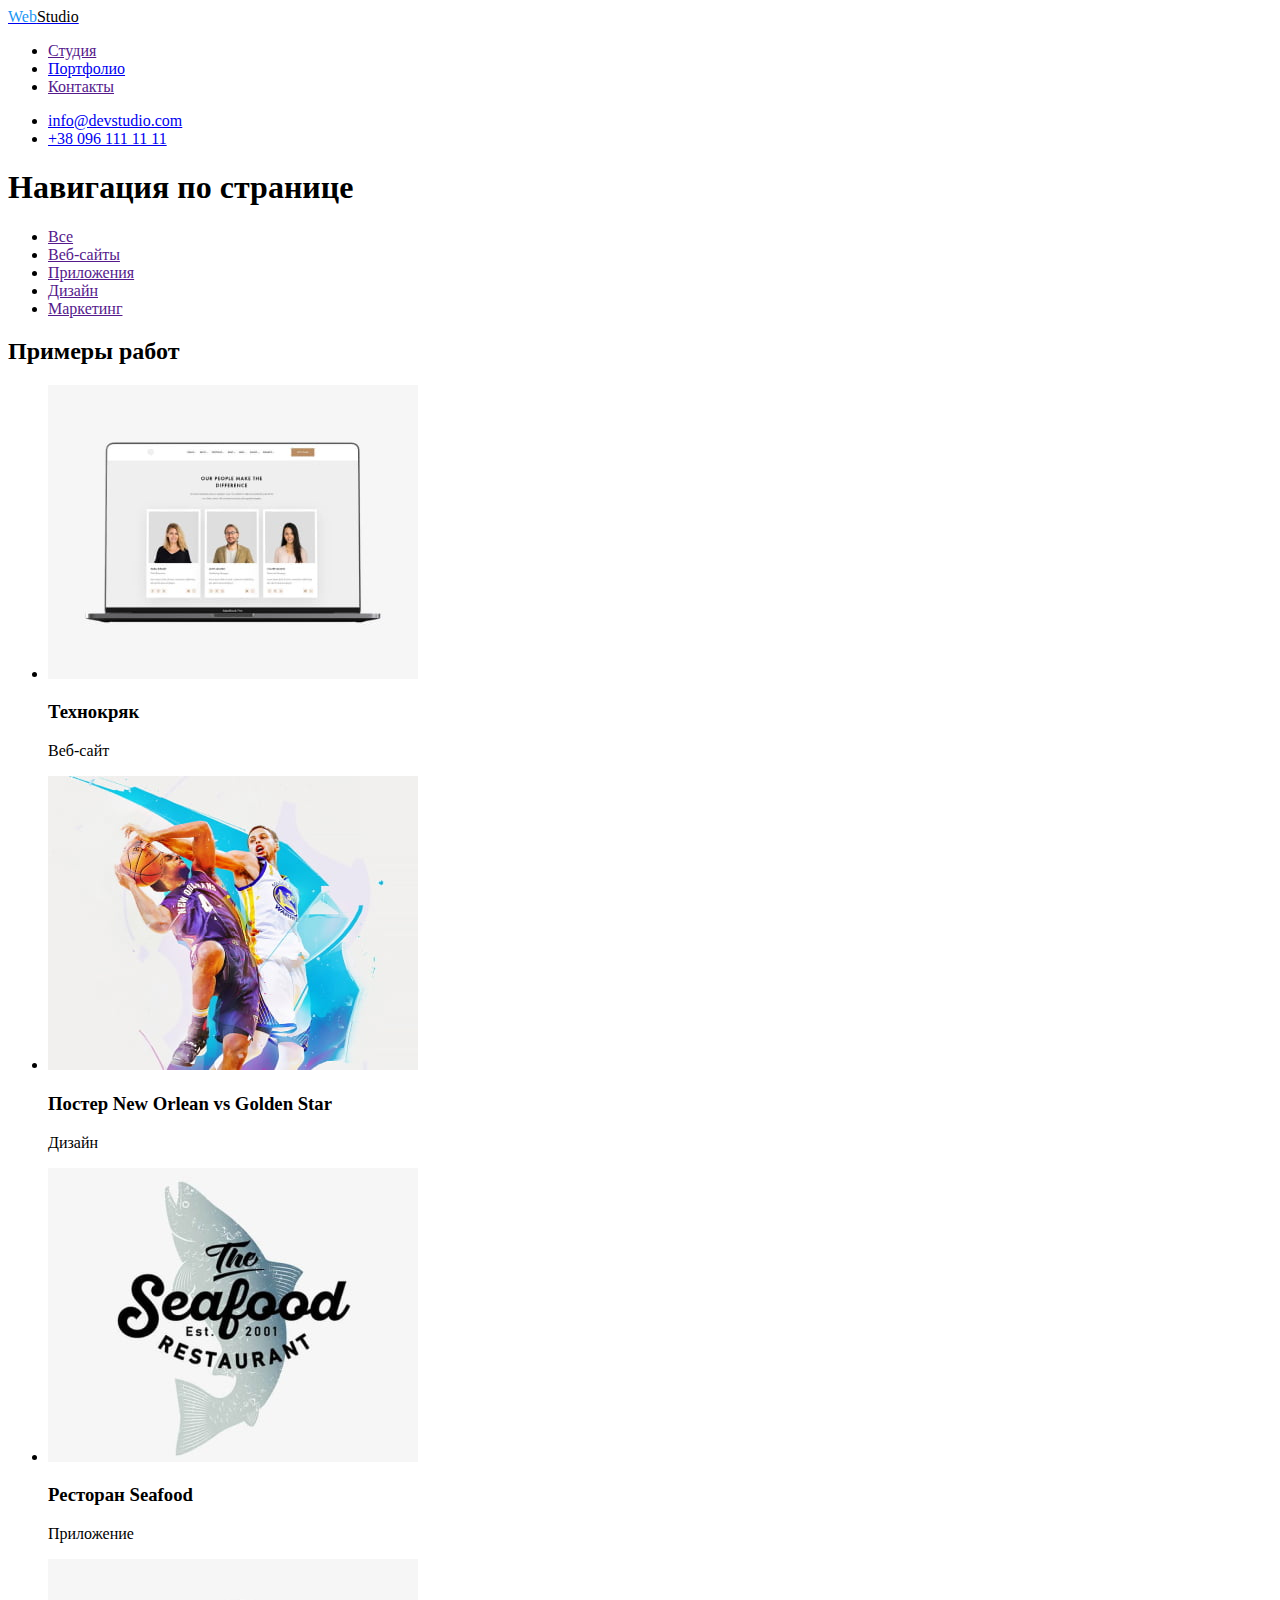
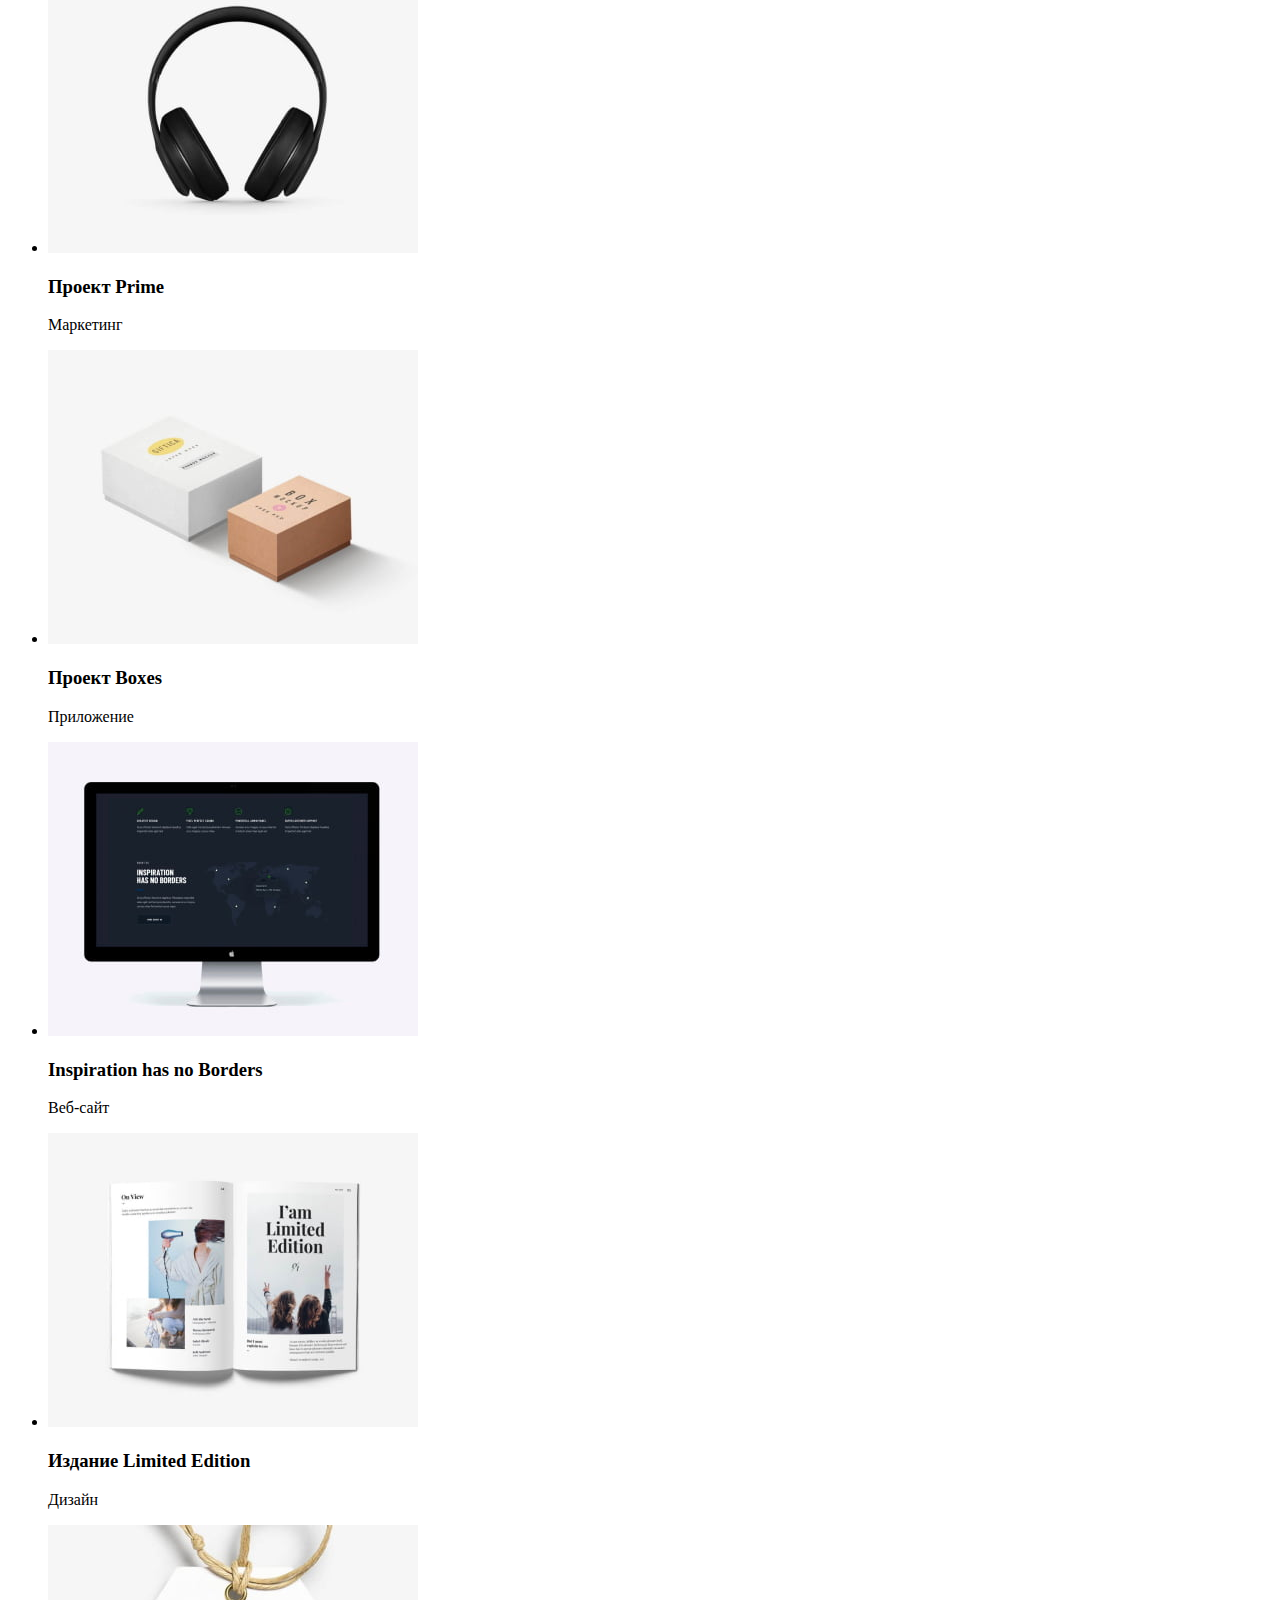
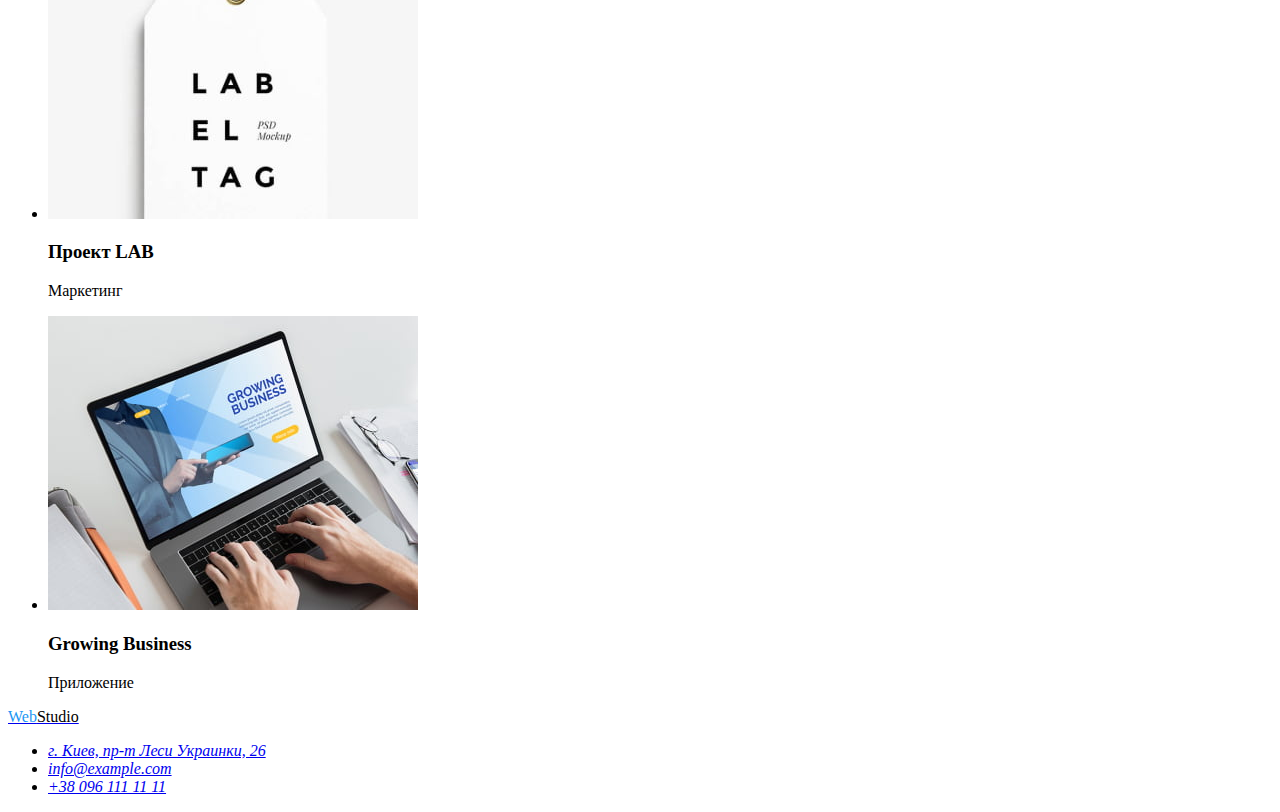
==== portfolio.html @ e067e867 "added h1,h2,h3" ====
<!DOCTYPE html>
<html lang="en">
<head>
    <meta charset="UTF-8">
    <meta http-equiv="X-UA-Compatible" content="IE=edge">
    <meta name="viewport" content="width=device-width, initial-scale=1.0">
    <title>Портфолио</title>
</head>
<body>
    <!--Шапка страницы-->
   
    <header>
        <nav>
    <a href="/">
        <span style= color:#2196F3;>Web</span><span style="color:black;">Studio</span>  
    </a>
<ul>
    <li><a href="">Студия</a></li>
    <li><a href="./portfolio.html">Портфолио</a></li>
    <li><a href="">Контакты</a></li>
</ul>
</nav>
<ul>
    <li><a href="mailto:info@devstudio.com">info@devstudio.com</a></li>
    <li><a href="tel:+380961111111">+38 096 111 11 11</a></li>
</ul>
    </header>

    <!--Навигация по странице-->
<main>
    <section>
        <h1>Навигация по странице</h1>
       <ul>
           <li>
            <a href="" class="link">Все</a>
           </li>
           <li>
            <a href="" class="link">Веб-сайты</a>
           </li>
           <li>
            <a href="" class="link">Приложения</a>
           </li>
           <li>
            <a href="" class="link">Дизайн</a>
           </li>
           <li>
            <a href="" class="link">Маркетинг</a>
           </li>
       </ul>
       </section>

    <!-- Примеры работ -->
       <section>
           <h2> Примеры работ </h2>
        <ul>
            <li>
                <img src="./Image/tekhnokryak.jpg" alt="Laptop">
                <h3>Технокряк</h3>
                <p>Веб-сайт</p>
            </li> 

                <li>
                    <img src="./Image/neworlean.jpg" alt="Bascketball players">
                    <h3>Постер New Orlean vs Golden Star</h3>
                    <p>Дизайн</p>
                </li>
            
                <li>
                    <img src="./Image/seafood.jpg" alt="Seafood restaurant">
                    <h3>Ресторан Seafood</h3>
                    <p>Приложение</p>
                </li>
            
                <li>
                    <img src="./Image/headphones.jpg" alt="Headphones">
                    <h3>Проект Prime</h3>
                    <p>Маркетинг</p>
                </li>

                <li>
                    <img src="./Image/boxes.jpg" alt="Two boxes">
                    <h3>Проект Boxes</h3>
                    <p>Приложение</p>
                </li>
                
                <li>
                    <img src="./Image/computer.jpg" alt="Computer">
                    <h3>Inspiration has no Borders</h3>
                <p>Веб-сайт</p>
                </li>

                <li>
                    <img src="./Image/journal.jpg" alt="Journal">
                    <h3>Издание Limited Edition</h3>
                <p>Дизайн</p>
                </li>

                <li>
                    <img src="./Image/tag.jpg" alt="Tag">
                    <h3>Проект LAB</h3>
                    <p>Маркетинг</p>
                </li>

                <li>
                    <img src="./Image/computerprinting.jpg" alt="Screen">
                    <h3>Growing Business</h3>
                    <p>Приложение</p>
                </li>
   
        </ul>  
    </section>
</main> 
<!--Футер с контактами-->
<footer> 
    <a href="/">
        <span style= color:#2196F3;>Web</span><span style="color:black;">Studio</span>  
    </a>  
    <address>
        <ul>
            <li>
                <a href="https://goo.gl/maps/d6wTE1Bdjpz8cAGcA" target="_blank" rel="noopener noreferrer">г. Киев, пр-т
                    Леси Украинки, 26</a> 
            </li>
            <li>
                <a href="mailto:info@devstudio.com">info@example.com</a> </li>
            <li><a href="tel:+380961111111">+38 096 111 11 11</a> </li>
        
        </ul>
    </address>
</footer> 
</body>
</html>
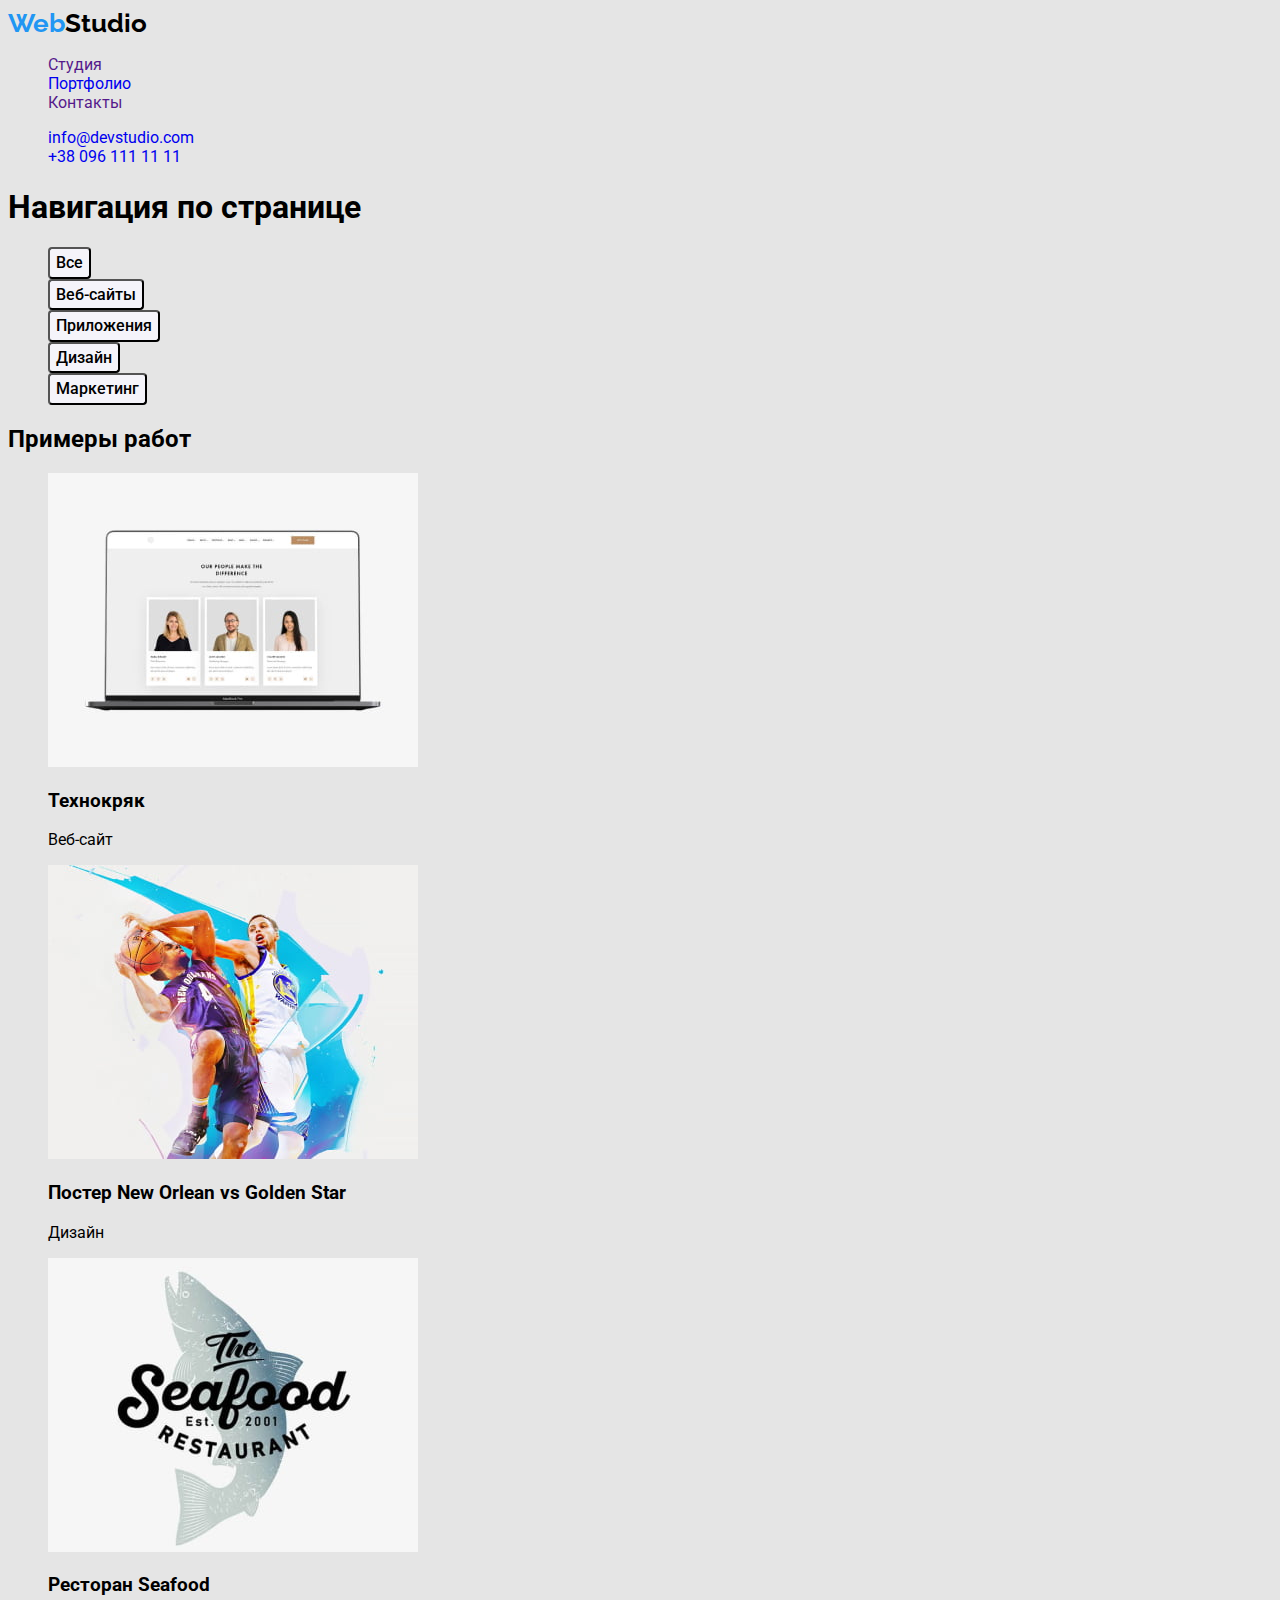
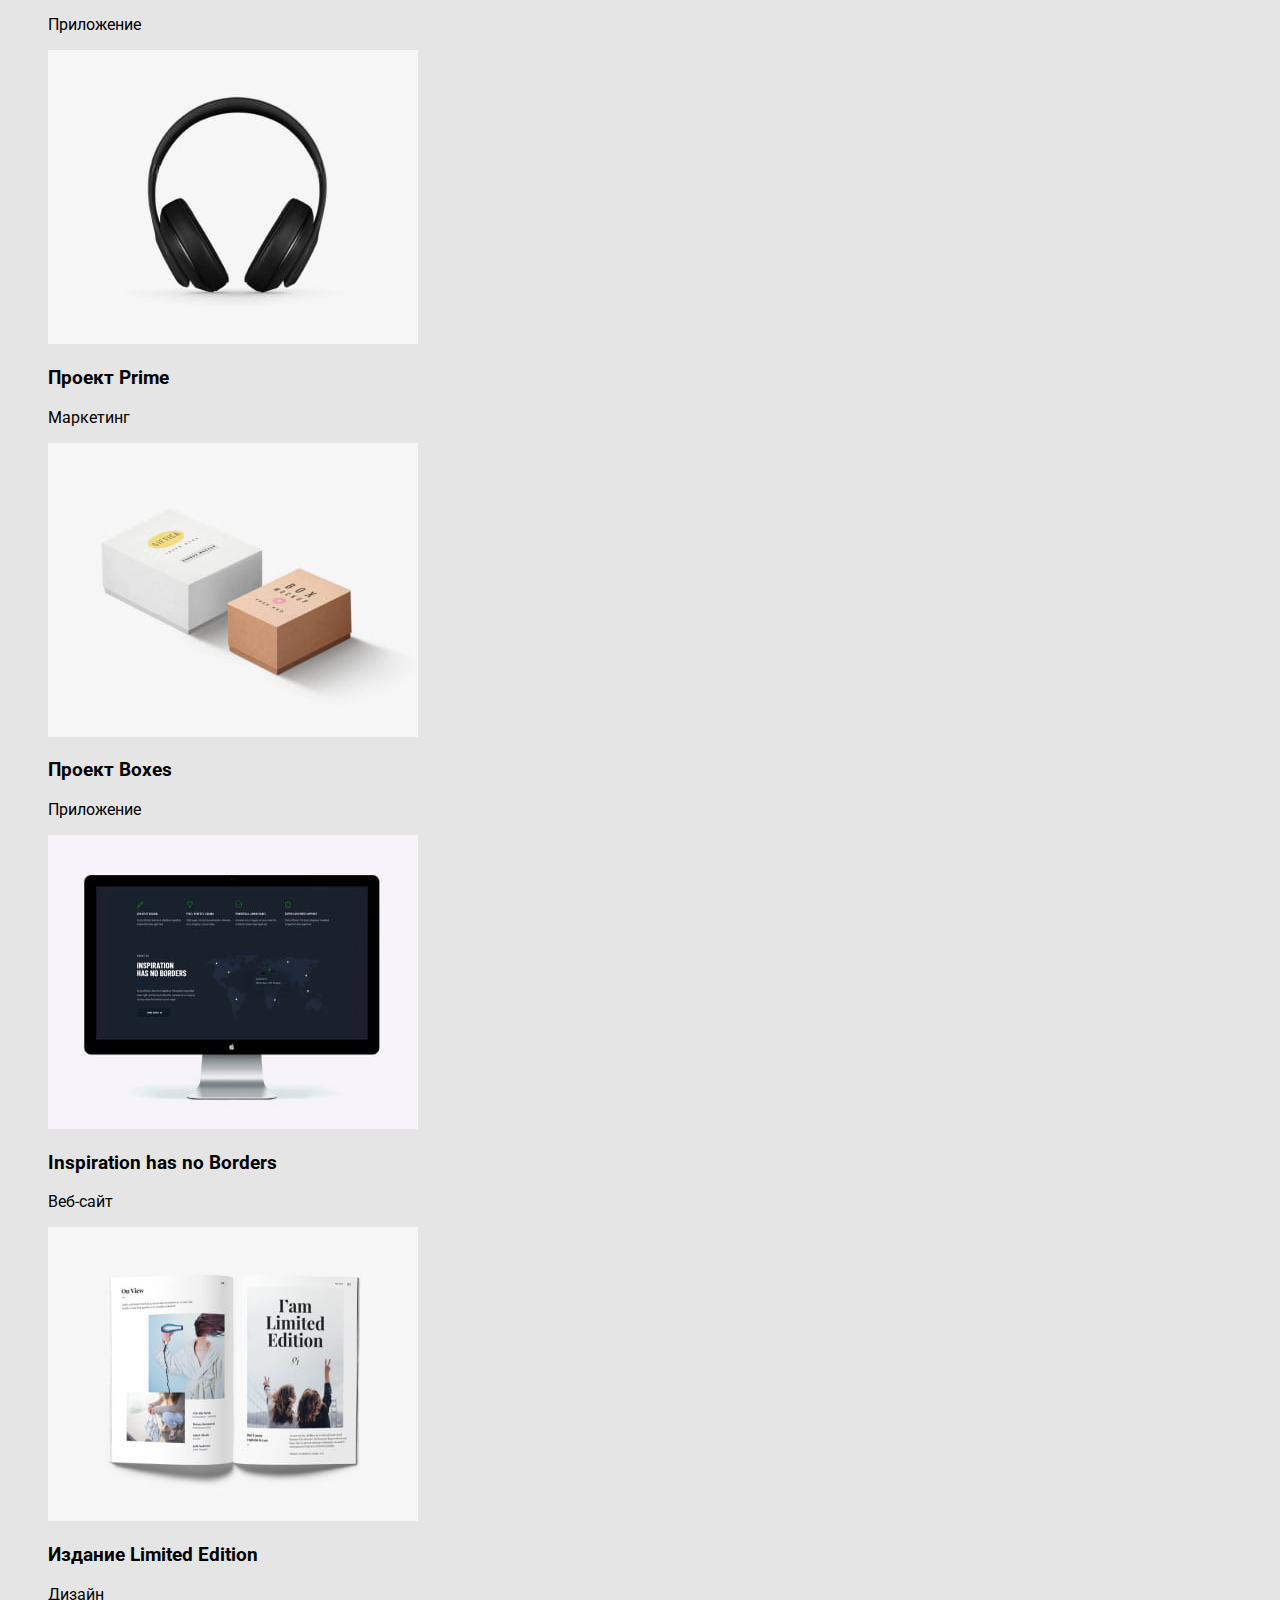
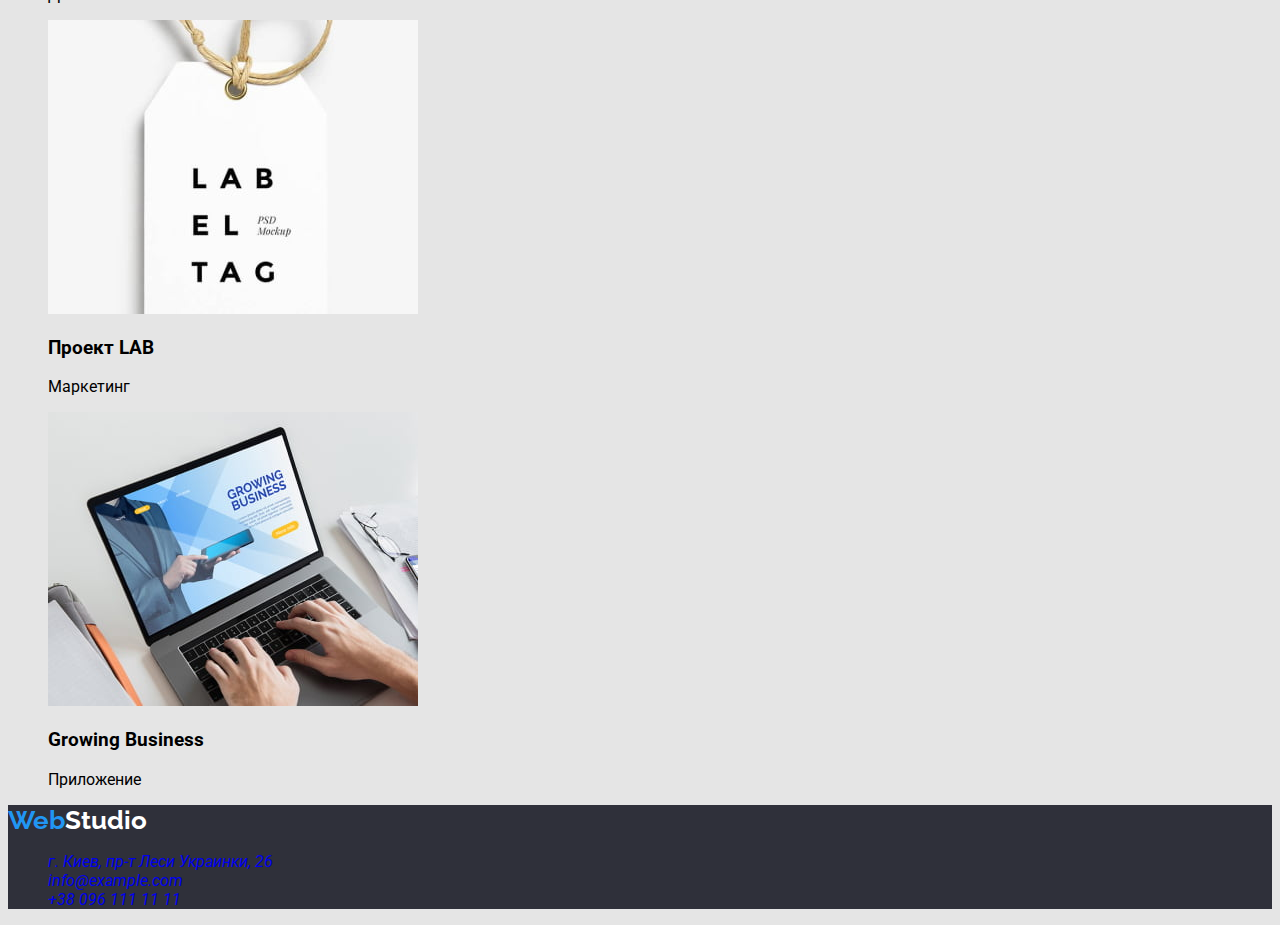
==== commit 5046f5a2: "added logo, bcg, css" ====
--- a/portfolio.html
+++ b/portfolio.html
@@ -5,6 +5,12 @@
     <meta http-equiv="X-UA-Compatible" content="IE=edge">
     <meta name="viewport" content="width=device-width, initial-scale=1.0">
     <title>Портфолио</title>
+
+    <link rel="preconnect" href="https://fonts.googleapis.com">
+    <link rel="preconnect" href="https://fonts.gstatic.com" crossorigin>
+    <link href="https://fonts.googleapis.com/css2?family=Raleway:wght@700&family=Roboto:wght@400;500;700;900&display=swap" rel="stylesheet">
+    
+    <link rel="stylesheet" href="./css/styles.css">
 </head>
 <body>
     <!--Шапка страницы-->
@@ -12,12 +18,12 @@
     <header>
         <nav>
     <a href="/">
-        <span style= color:#2196F3;>Web</span><span style="color:black;">Studio</span>  
+        <span class="logo-accent">Web</span><span class="logo-dark">Studio</span>  
     </a>
-<ul>
-    <li><a href="">Студия</a></li>
-    <li><a href="./portfolio.html">Портфолио</a></li>
-    <li><a href="">Контакты</a></li>
+    <ul class="menu-list">
+        <li><a class="menu-link" href="">Студия</a></li>
+        <li><a class="menu-link" href="./portfolio.html">Портфолио</a></li>
+        <li><a class="menu-link" href="">Контакты</a></li>
 </ul>
 </nav>
 <ul>
@@ -32,77 +38,77 @@
         <h1>Навигация по странице</h1>
        <ul>
            <li>
-            <a href="" class="link">Все</a>
+           <button type="button" class="nav-button">Все</button>
            </li>
            <li>
-            <a href="" class="link">Веб-сайты</a>
+            <button type="button" class="nav-button">Веб-сайты</button>
            </li>
            <li>
-            <a href="" class="link">Приложения</a>
+            <button type="button" class="nav-button">Приложения</button>
            </li>
            <li>
-            <a href="" class="link">Дизайн</a>
+            <button type="button" class="nav-button">Дизайн</button>
            </li>
            <li>
-            <a href="" class="link">Маркетинг</a>
+            <button type="button" class="nav-button">Маркетинг</button>
            </li>
        </ul>
        </section>
 
     <!-- Примеры работ -->
-       <section>
-           <h2> Примеры работ </h2>
+    <section>
+        <h2> Примеры работ </h2>
         <ul>
             <li>
-                <img src="./Image/tekhnokryak.jpg" alt="Laptop">
+                <img src="./Image/tekhnokryak.jpg" alt="Laptop" width="370">
                 <h3>Технокряк</h3>
                 <p>Веб-сайт</p>
             </li> 
 
                 <li>
-                    <img src="./Image/neworlean.jpg" alt="Bascketball players">
+                    <img src="./Image/neworlean.jpg" alt="Bascketball players" width="370">
                     <h3>Постер New Orlean vs Golden Star</h3>
                     <p>Дизайн</p>
                 </li>
             
                 <li>
-                    <img src="./Image/seafood.jpg" alt="Seafood restaurant">
+                    <img src="./Image/seafood.jpg" alt="Seafood restaurant" width="370">
                     <h3>Ресторан Seafood</h3>
                     <p>Приложение</p>
                 </li>
             
                 <li>
-                    <img src="./Image/headphones.jpg" alt="Headphones">
+                    <img src="./Image/headphones.jpg" alt="Headphones" width="370">
                     <h3>Проект Prime</h3>
                     <p>Маркетинг</p>
                 </li>
 
                 <li>
-                    <img src="./Image/boxes.jpg" alt="Two boxes">
+                    <img src="./Image/boxes.jpg" alt="Two boxes" width="370">
                     <h3>Проект Boxes</h3>
                     <p>Приложение</p>
                 </li>
                 
                 <li>
-                    <img src="./Image/computer.jpg" alt="Computer">
+                    <img src="./Image/computer.jpg" alt="Computer" width="370">
                     <h3>Inspiration has no Borders</h3>
                 <p>Веб-сайт</p>
                 </li>
 
                 <li>
-                    <img src="./Image/journal.jpg" alt="Journal">
+                    <img src="./Image/journal.jpg" alt="Journal" width="370">
                     <h3>Издание Limited Edition</h3>
                 <p>Дизайн</p>
                 </li>
 
                 <li>
-                    <img src="./Image/tag.jpg" alt="Tag">
+                    <img src="./Image/tag.jpg" alt="Tag" width="370">
                     <h3>Проект LAB</h3>
                     <p>Маркетинг</p>
                 </li>
 
                 <li>
-                    <img src="./Image/computerprinting.jpg" alt="Screen">
+                    <img src="./Image/computerprinting.jpg" alt="Screen" width="370">
                     <h3>Growing Business</h3>
                     <p>Приложение</p>
                 </li>
@@ -111,9 +117,9 @@
     </section>
 </main> 
 <!--Футер с контактами-->
-<footer> 
+<footer class="footer-color"> 
     <a href="/">
-        <span style= color:#2196F3;>Web</span><span style="color:black;">Studio</span>  
+        <span class="logo-accent">Web</span><span class="logo-white">Studio</span>  
     </a>  
     <address>
         <ul>
--- a/css/styles.css
+++ b/css/styles.css
@@ -0,0 +1,179 @@
+@import './_variables.css';
+
+body {
+    font-family: 'Roboto', sans-serif;
+    background-color: #E5E5E5;
+    color: var(--text-color);
+}
+
+/* Logo */
+.logo-accent {
+    font-family: var(--logo-font);
+    color: var(--logo-accent);
+    font-size: 26px;
+    font-weight: 700;
+    line-height: 1.2;
+}
+
+.logo-dark {
+    font-family: var(--logo-font);
+    color: var(--text-color);
+    font-size: 26px;
+    font-weight: 700;
+    line-height: 1.2; 
+}
+
+/* Menu */
+.menu.list .menu-link {
+    color: var(--text-color);
+    font-size: 14px;
+    font-weight: 500;
+    line-height: 1.14;
+}
+
+.menu.list .menu-link:hover {
+    font-family:inherit ;
+    color: var(--logo-accent);
+}
+
+ul {
+    list-style: none;
+}
+
+.header-section {
+    background-color: #FFFFFF;
+}
+
+/* Hero */
+.title {
+    font-family: var(--title-font);
+    color: var(--text-accent);
+    font-size: 44px;
+    font-weight: 900;
+    line-height: 1.4;
+    text-align: center;
+}
+
+.hero {
+    background-color: #2F303A;
+}
+
+.order-btn {
+    color: var(--text-accent);
+    font-weight: 700;
+    font-size: 16px;
+    line-height: 1.9em;
+    background: var(--logo-accent);
+    border-radius: 4px;
+    text-align: center;
+}
+
+/* Список преимуществ */
+
+.invisible-title {
+    visibility: hidden;
+}
+
+.advantages,
+.works {
+    background-color: #F5F4FA;
+}
+.section-title {
+    color: var(--text-color);
+    font-size: 36px;
+    font-weight: 700;
+    line-height: 1.17em;
+    text-align: center; 
+}
+
+.main-text {
+    color: var(--text-color);
+    font-size: 14px;
+    font-weight: 400;
+    line-height: 1.7em;
+}
+
+.list-title {
+    font-family: inherit;
+    color: var(--text-color);
+    font-size: 14px;
+    font-weight: 700;
+    line-height: 1.14em;
+}
+
+
+.name-title {
+    font-family: inherit;
+    color: var(--text-color);
+    font-size: 16px;
+    font-weight: 500;
+    line-height: 1.19em; 
+    text-align: center;
+}
+
+.position-title {
+    font-family: inherit;
+    color: var(--text-color);
+    font-size: 16px;
+    font-weight: 400;
+    line-height: 1.19em;
+    text-align: center;
+}
+
+
+
+
+
+.adress-info {
+    font-family: var(--font-family);
+    color: var(--text-accent);
+    font-weight: 400;
+    font-size: 14px;
+    line-height: 1.7em;
+    text-decoration: none;
+}
+
+.contact-info {
+    font-family: var(--font-family);
+    color: rgba(255, 255, 255, 0.6);
+    font-weight: 400;
+    font-size: 14px;   
+}
+
+a { 
+    text-decoration: none;
+}
+
+.nav-button {
+    color: var(--text-color);
+    font-weight: 500;
+    font-size: 16px;
+    line-height: 1.6em;
+    background: #F5F4FA;
+    border-radius: 4px;
+    text-align: center;
+    font-family: var(--font-family);
+}
+
+.nav-button:hover {
+    color: var(--text-accent);
+    font-weight: 500;
+    font-size: 16px;
+    line-height: 1.6em;
+    background: #2196F3;
+    border-radius: 4px;
+    text-align: center;
+    font-family: var(--font-family);
+}
+
+.footer-color {
+    background-color: #2F303A;
+}
+
+.logo-white {
+    font-family: var(--logo-font);
+    color: var(--text-accent);
+    font-size: 26px;
+    font-weight: 700;
+    line-height: 1.2; 
+}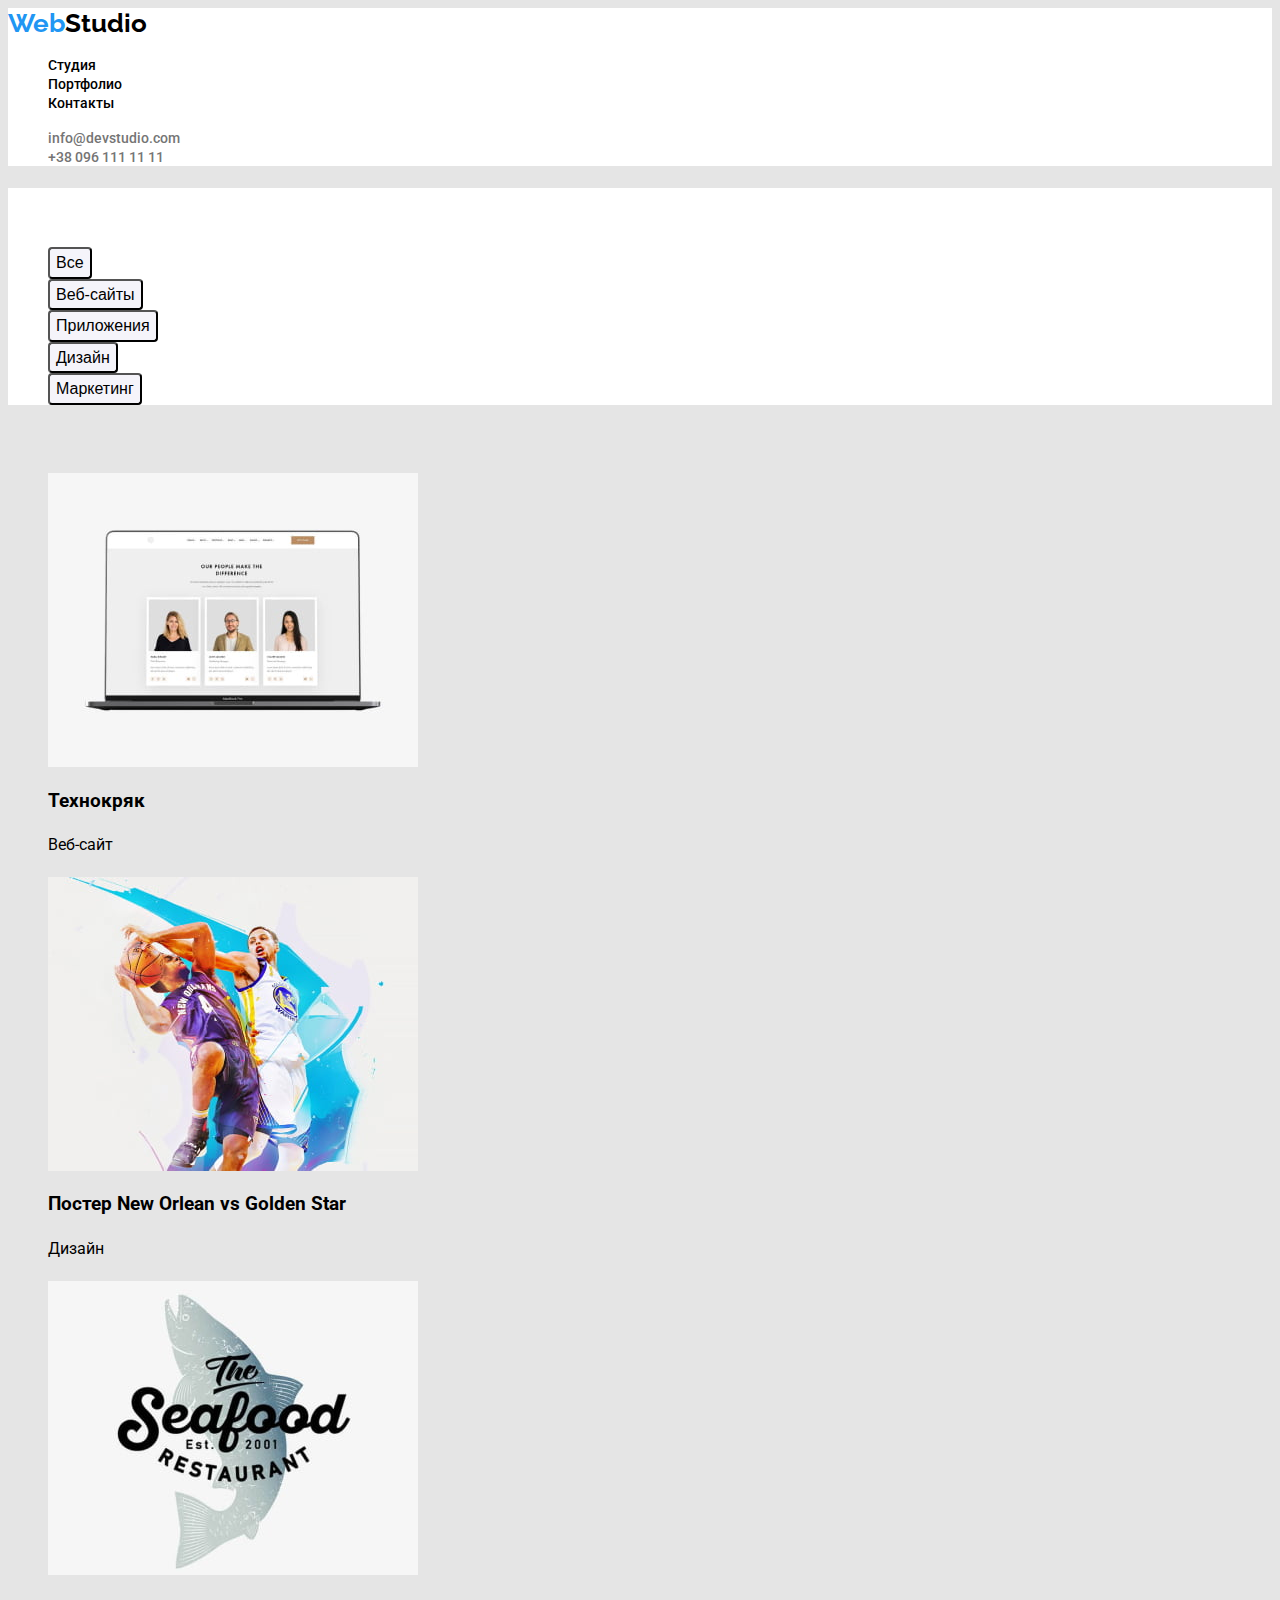
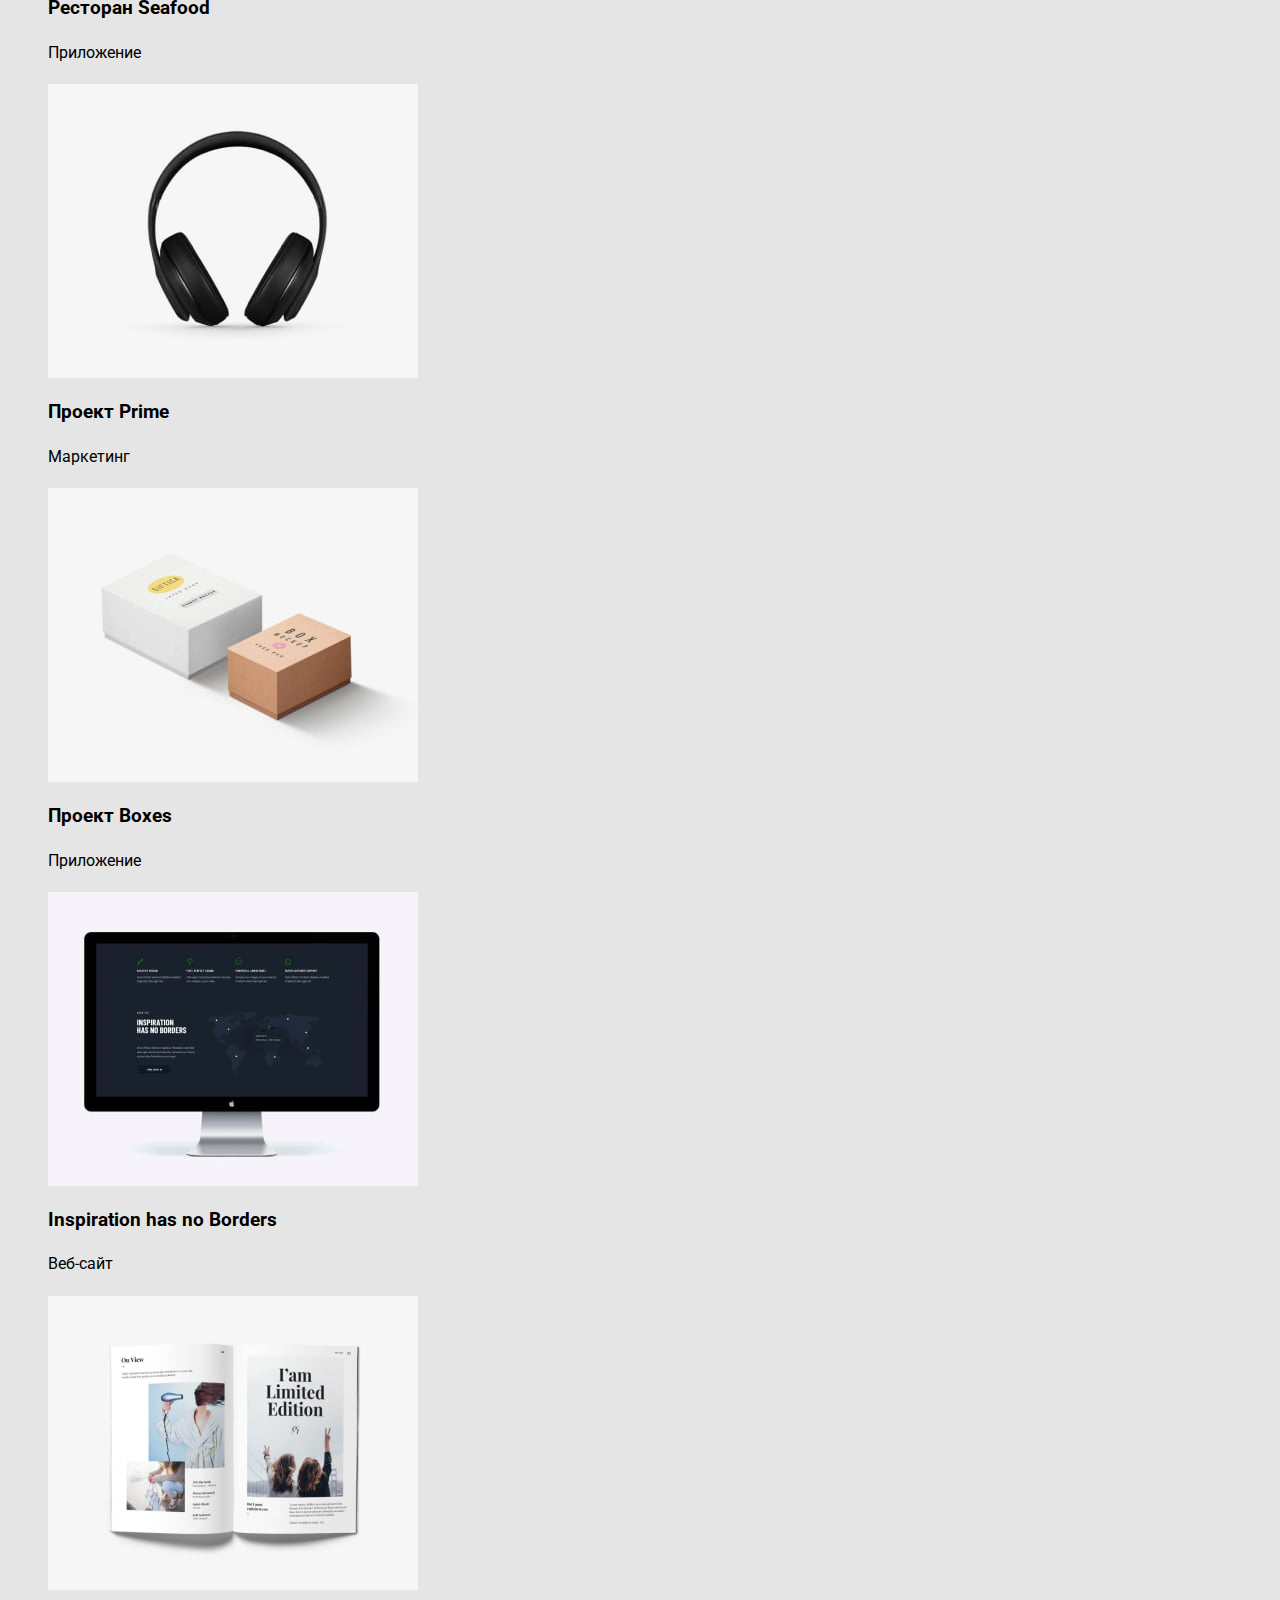
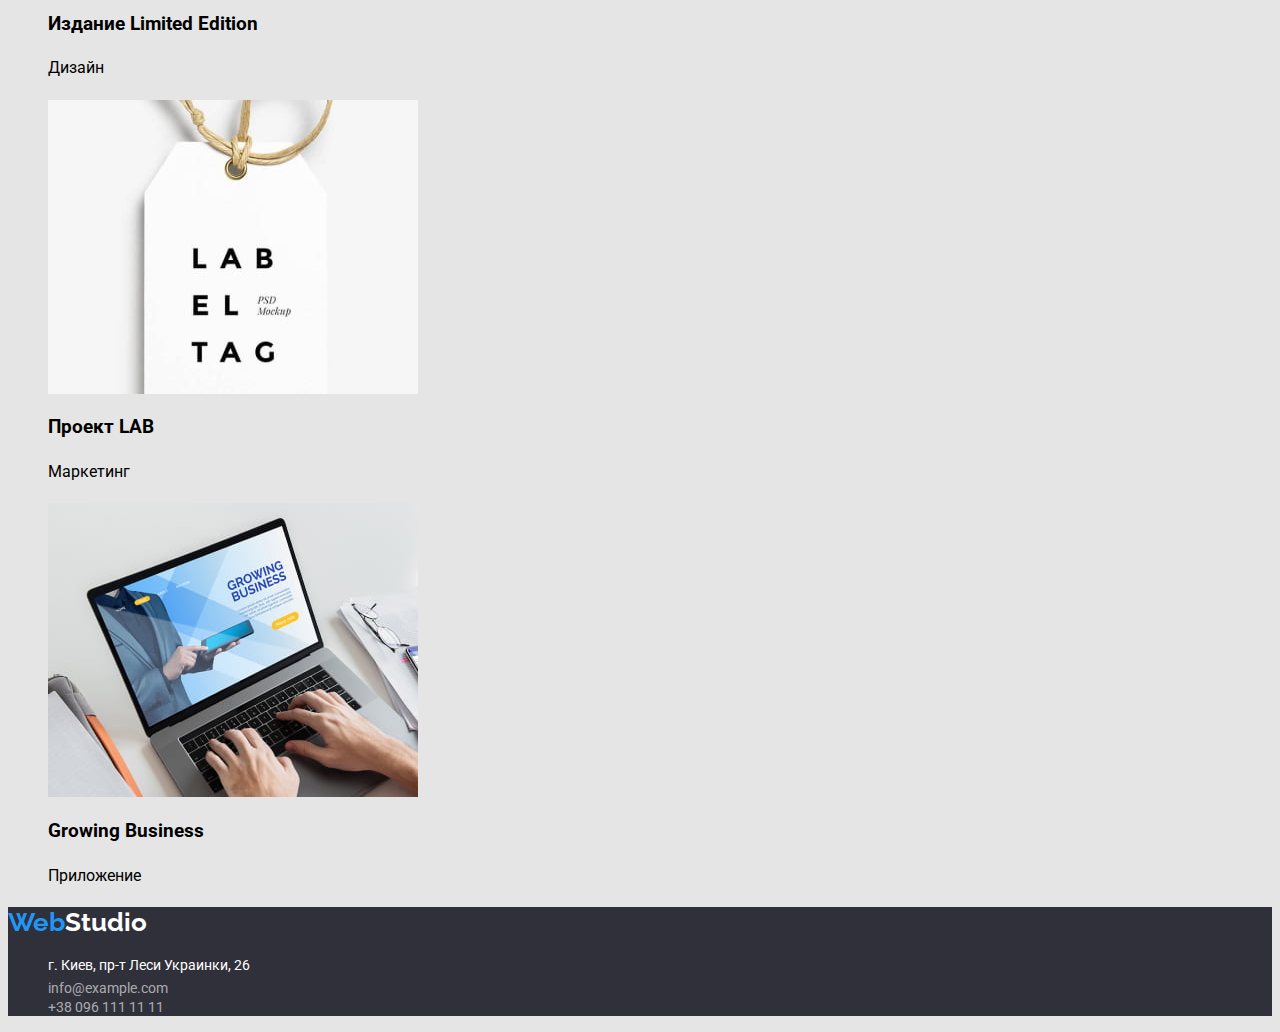
==== commit 6a787787: "portfolio page updated" ====
--- a/portfolio.html
+++ b/portfolio.html
@@ -15,27 +15,27 @@
 <body>
     <!--Шапка страницы-->
    
-    <header>
+    <header class="header-section">
         <nav>
     <a href="/">
         <span class="logo-accent">Web</span><span class="logo-dark">Studio</span>  
     </a>
     <ul class="menu-list">
-        <li><a class="menu-link" href="">Студия</a></li>
+        <li><a class="menu-link" href="./index.html">Студия</a></li>
         <li><a class="menu-link" href="./portfolio.html">Портфолио</a></li>
         <li><a class="menu-link" href="">Контакты</a></li>
 </ul>
 </nav>
-<ul>
-    <li><a href="mailto:info@devstudio.com">info@devstudio.com</a></li>
-    <li><a href="tel:+380961111111">+38 096 111 11 11</a></li>
+<ul class="contact-list">
+    <li><a class="contacts" href="mailto:info@devstudio.com">info@devstudio.com</a></li>
+    <li><a class="contacts" href="tel:+380961111111">+38 096 111 11 11</a></li>
 </ul>
     </header>
 
     <!--Навигация по странице-->
 <main>
-    <section>
-        <h1>Навигация по странице</h1>
+    <section class="navigation-section">
+        <h1 class="invisible-title">Навигация по странице</h1>
        <ul>
            <li>
            <button type="button" class="nav-button">Все</button>
@@ -57,60 +57,60 @@
 
     <!-- Примеры работ -->
     <section>
-        <h2> Примеры работ </h2>
+        <h2 class="invisible-title"> Примеры работ </h2>
         <ul>
             <li>
                 <img src="./Image/tekhnokryak.jpg" alt="Laptop" width="370">
-                <h3>Технокряк</h3>
-                <p>Веб-сайт</p>
+                <h3 class="Projects">Технокряк</h3>
+                <p class="project-type">Веб-сайт</p>
             </li> 
 
                 <li>
                     <img src="./Image/neworlean.jpg" alt="Bascketball players" width="370">
-                    <h3>Постер New Orlean vs Golden Star</h3>
-                    <p>Дизайн</p>
+                    <h3 class="Projects">Постер New Orlean vs Golden Star</h3>
+                    <p class="project-type">Дизайн</p>
                 </li>
             
                 <li>
                     <img src="./Image/seafood.jpg" alt="Seafood restaurant" width="370">
-                    <h3>Ресторан Seafood</h3>
-                    <p>Приложение</p>
+                    <h3 class="Projects">Ресторан Seafood</h3>
+                    <p class="project-type">Приложение</p>
                 </li>
             
                 <li>
                     <img src="./Image/headphones.jpg" alt="Headphones" width="370">
-                    <h3>Проект Prime</h3>
-                    <p>Маркетинг</p>
+                    <h3 class="Projects">Проект Prime</h3>
+                    <p class="project-type">Маркетинг</p>
                 </li>
 
                 <li>
                     <img src="./Image/boxes.jpg" alt="Two boxes" width="370">
-                    <h3>Проект Boxes</h3>
-                    <p>Приложение</p>
+                    <h3 class="Projects">Проект Boxes</h3>
+                    <p class="project-type">Приложение</p>
                 </li>
                 
                 <li>
                     <img src="./Image/computer.jpg" alt="Computer" width="370">
-                    <h3>Inspiration has no Borders</h3>
-                <p>Веб-сайт</p>
+                    <h3 class="Projects">Inspiration has no Borders</h3>
+                <p class="project-type">Веб-сайт</p>
                 </li>
 
                 <li>
                     <img src="./Image/journal.jpg" alt="Journal" width="370">
-                    <h3>Издание Limited Edition</h3>
-                <p>Дизайн</p>
+                    <h3 class="Projects">Издание Limited Edition</h3>
+                <p class="project-type">Дизайн</p>
                 </li>
 
                 <li>
                     <img src="./Image/tag.jpg" alt="Tag" width="370">
-                    <h3>Проект LAB</h3>
-                    <p>Маркетинг</p>
+                    <h3 class="Projects">Проект LAB</h3>
+                    <p class="project-type">Маркетинг</p>
                 </li>
 
                 <li>
-                    <img src="./Image/computerprinting.jpg" alt="Screen" width="370">
-                    <h3>Growing Business</h3>
-                    <p>Приложение</p>
+                    <img class="project-type" src="./Image/screen.jpg" alt="Screen" width="370">
+                    <h3 class="Projects">Growing Business</h3>
+                    <p class="project-type">Приложение</p>
                 </li>
    
         </ul>  
@@ -118,18 +118,18 @@
 </main> 
 <!--Футер с контактами-->
 <footer class="footer-color"> 
-    <a href="/">
+    <a href="./index.html">
         <span class="logo-accent">Web</span><span class="logo-white">Studio</span>  
     </a>  
     <address>
-        <ul>
+        <ul class="adress-info">
             <li>
-                <a href="https://goo.gl/maps/d6wTE1Bdjpz8cAGcA" target="_blank" rel="noopener noreferrer">г. Киев, пр-т
+                <a class="adress" href="https://goo.gl/maps/d6wTE1Bdjpz8cAGcA" target="_blank" rel="noopener noreferrer">г. Киев, пр-т
                     Леси Украинки, 26</a> 
             </li>
             <li>
-                <a href="mailto:info@devstudio.com">info@example.com</a> </li>
-            <li><a href="tel:+380961111111">+38 096 111 11 11</a> </li>
+                <a class="contact-info" href="mailto:info@devstudio.com">info@example.com</a> </li>
+            <li><a class="contact-info" href="tel:+380961111111">+38 096 111 11 11</a> </li>
         
         </ul>
     </address>
--- a/css/styles.css
+++ b/css/styles.css
@@ -24,15 +24,30 @@
 }
 
 /* Menu */
-.menu.list .menu-link {
+.menu-link {
+    font-family: var(--main-font);
     color: var(--text-color);
     font-size: 14px;
     font-weight: 500;
     line-height: 1.14;
 }
 
-.menu.list .menu-link:hover {
-    font-family:inherit ;
+.menu-link:hover,
+.menu-link:focus {
+    font-family:inherit;
+    color: var(--logo-accent);
+}
+
+.contacts {
+    font-family: var(--main-font);
+    color: var(--contact-color);
+    font-size: 14px;
+    font-weight: 500;
+    line-height: 1.14;
+}
+
+.contacts:hover,
+.contacts:focus {
     color: var(--logo-accent);
 }
 
@@ -62,13 +77,14 @@
     color: var(--text-accent);
     font-weight: 700;
     font-size: 16px;
-    line-height: 1.9em;
+    line-height: 1.9;
     background: var(--logo-accent);
     border-radius: 4px;
     text-align: center;
-}
-
-/* Список преимуществ */
+    cursor: pointer;
+}
+
+/* Advantages */
 
 .invisible-title {
     visibility: hidden;
@@ -78,19 +94,19 @@
 .works {
     background-color: #F5F4FA;
 }
+
 .section-title {
     color: var(--text-color);
     font-size: 36px;
     font-weight: 700;
-    line-height: 1.17em;
+    line-height: 1.17;
     text-align: center; 
 }
 
 .main-text {
     color: var(--text-color);
     font-size: 14px;
-    font-weight: 400;
-    line-height: 1.7em;
+    line-height: 1.7;
 }
 
 .list-title {
@@ -101,13 +117,14 @@
     line-height: 1.14em;
 }
 
+/* Our team */
 
 .name-title {
     font-family: inherit;
     color: var(--text-color);
     font-size: 16px;
     font-weight: 500;
-    line-height: 1.19em; 
+    line-height: 1.19; 
     text-align: center;
 }
 
@@ -115,65 +132,83 @@
     font-family: inherit;
     color: var(--text-color);
     font-size: 16px;
-    font-weight: 400;
-    line-height: 1.19em;
-    text-align: center;
-}
-
-
-
-
-
-.adress-info {
-    font-family: var(--font-family);
-    color: var(--text-accent);
-    font-weight: 400;
-    font-size: 14px;
-    line-height: 1.7em;
-    text-decoration: none;
+    line-height: 1.19;
+    text-align: center;
+}
+
+/* Footer */
+
+.logo-white {
+    font-family: var(--logo-font);
+    color: var(--text-accent);
+    font-size: 26px;
+    font-weight: 700;
+    line-height: 1.2; 
+}
+
+.adress {
+    font-family: var(--main-font);
+    color: var(--text-accent);
+    font-size: 14px;
+    line-height: 1.7;
+}
+
+.adress:hover,
+.adress:focus {
+    color: var(--logo-accent);
 }
 
 .contact-info {
-    font-family: var(--font-family);
+    font-family: var(--main-font);
     color: rgba(255, 255, 255, 0.6);
-    font-weight: 400;
     font-size: 14px;   
+}
+
+.contact-info:hover,
+.contact-info:focus {
+    color: var(--logo-accent);
 }
 
 a { 
     text-decoration: none;
-}
+    font-style: normal;
+}
+
+.footer-color {
+    background-color: var(--background-color-dark);
+}
+
+/* NEW PAGE - Portfolio */
 
 .nav-button {
     color: var(--text-color);
     font-weight: 500;
     font-size: 16px;
-    line-height: 1.6em;
+    line-height: 1.6;
     background: #F5F4FA;
     border-radius: 4px;
-    text-align: center;
-    font-family: var(--font-family);
-}
-
-.nav-button:hover {
-    color: var(--text-accent);
-    font-weight: 500;
-    font-size: 16px;
-    line-height: 1.6em;
-    background: #2196F3;
-    border-radius: 4px;
-    text-align: center;
-    font-family: var(--font-family);
-}
-
-.footer-color {
-    background-color: #2F303A;
-}
-
-.logo-white {
-    font-family: var(--logo-font);
-    color: var(--text-accent);
-    font-size: 26px;
-    font-weight: 700;
-    line-height: 1.2; 
+    cursor: pointer;
+}
+
+.nav-button:hover,
+.nav-button:focus {
+    color: var(--text-accent);
+    background: var(--logo-accent);
+}
+
+.projects {
+    color: var(--text-color);
+    font-size: 18px;
+    font-weight: 700;
+    line-height: 2;
+}
+
+.project-type {
+    color: var(--text-color);
+    font-size: 16px;
+    line-height: 1.9; 
+}
+
+.navigation-section {
+    background-color: var(--background-color-white);
 }